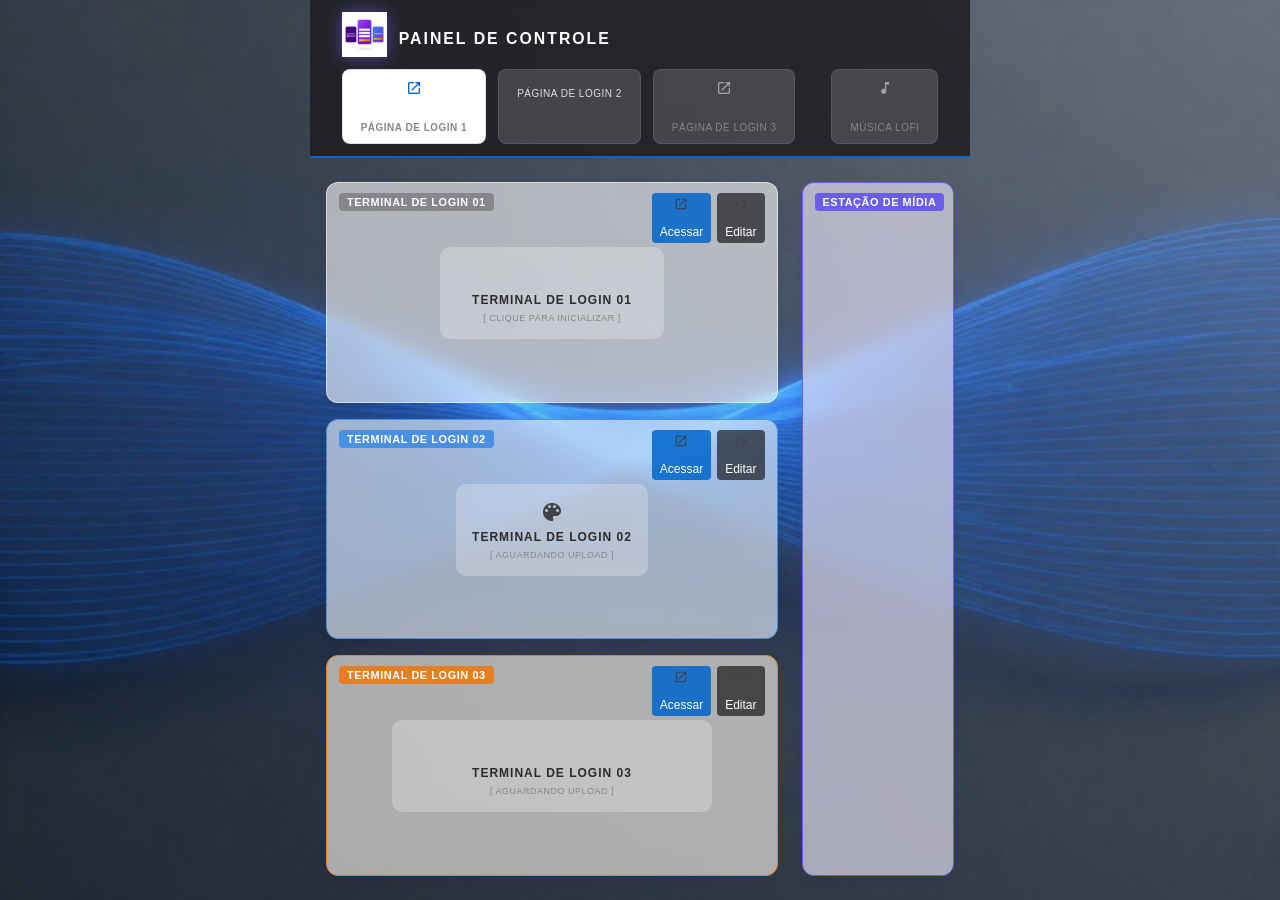
==== index.html @ e170c5e3 "Primeiro commit" ====
<!DOCTYPE html>
<html lang="pt-br">

<head>
    <meta charset="UTF-8">
    <meta name="viewport" content="width=device-width, initial-scale=1.0">
    <title>Painel de Controle | Setup Minimalista</title>

    <!-- CDN de Ícones do Google -->
    <link href="https://fonts.googleapis.com/icon?family=Material+Icons" rel="stylesheet">

    <!-- Vinculação dos Estilos e Mídias de Fora e de Dentro -->
    <link rel="stylesheet" href="style.css">
    <link rel="stylesheet" href="media-query.css">
    <link rel="stylesheet" href="terminais-media.css">
</head>

<body>

    <!-- 🎛️ QUADRANTE DO TOPO (Painel de Formulário / Stream Deck) -->
    <nav id="stream-deck">
        
        <!-- Bloco da Logo Organizado Atributo por Linha -->
        <div 
            class="deck-header" 
            style="display: flex; align-items: center; gap: 12px;"
        >
            <img 
                src="imagem/logopaineldecontrole.png" 
                alt="Logo"
                style="
                    width: 45px; 
                    height: 45px; 
                    object-fit: contain; 
                    flex-shrink: 0; 
                    filter: drop-shadow(0px 0px 8px rgba(108, 92, 231, 0.6));
                "
            >
            
            <span 
                style="
                    font-size: 1.1em; 
                    font-weight: 700; 
                    letter-spacing: 2px; 
                    color: #ffffff;
                "
            >
                PAINEL DE CONTROLE
            </span>
        </div>

        <div class="botoes-container">
            <a href="https://arlleyoliveira32-maker.github.io/p-gina-de-login/" target="_blank" class="btn-deck ativo">
                <i class="material-icons">launch</i>
                <span>Página de Login 1</span>
            </a>

            <!-- Botão de Login 2 sem o ícone de imagem -->
            <a 
                href="link-da-sua-futura-pagina-login-2.html" 
                target="_blank" 
                class="btn-deck"
                style="display: flex; align-items: center;"
            >
                <span style="font-weight: 500; color: #e0e0e0;">
                    Página de Login 2
                </span>
            </a>

            <a href="link-da-sua-futura-pagina-login-3.html" target="_blank" class="btn-deck">
                <i class="material-icons">launch</i>
                <span>Página de Login 3</span>
            </a>

            <!-- Botão de Música configurado para carregar direto na Estação de Mídia -->
            <a 
                href="https://www.youtube.com/embed/PyS3vCyJH9g?autoplay=1&mute=0&loop=1&playlist=PyS3vCyJH9g" 
                target="telaMusica" 
                class="btn-deck btn-musica"
            >
                <i class="material-icons">music_note</i>
                <span>Música Lofi</span>
            </a>
        </div>
    </nav>

    <!-- 📺 WORKSPACE (Mesa de Monitores) -->
    <main class="workspace-setup">

        <!-- 🔲 QUADRANTES DOS TERMINAIS DE LOGIN (Lado Esquerdo) -->
        <div class="painel-logins">

            <!-- Monitor 1 -->
            <div id="monitor-1" class="moldura-monitor monitor-horizontal">
                <div class="monitor-tag">Terminal de Login 01</div>
                
                <!-- 🌐 CONTAINER DE BOTÕES DE AÇÃO (MONITOR 1) -->
                <div style="position: absolute; top: 10px; right: 12px; z-index: 10; display: flex; gap: 6px;">
                    <!-- Botão 1: Link da Página (Abre em nova aba) -->
                    <a href="https://arlleyoliveira32-maker.github.io/p-gina-de-login/" target="_blank" title="Ver Página Cheia" style="color: #ffffff; background: rgba(0, 102, 204, 0.85); padding: 4px 8px; border-radius: 4px; font-size: 0.75em; text-decoration: none; display: flex; align-items: center; gap: 4px;">
                        <i class="material-icons" style="font-size: 14px;">open_in_new</i>
                        Acessar
                    </a>
                    <!-- Botão 2: Modificar no VS Code -->
                    <a href="vscode://file/C:/SeuCaminho/terminal-login1.html" title="Modificar no VS Code" style="color: #ffffff; background: rgba(0, 0, 0, 0.6); padding: 4px 8px; border-radius: 4px; font-size: 0.75em; text-decoration: none; display: flex; align-items: center; gap: 4px;">
                        <i class="material-icons" style="font-size: 14px;">code</i>
                        Editar
                    </a>
                </div>

                <iframe name="telaLogin1" src="terminal-login1.html" class="tela-frame" allowtransparency="true"></iframe>
            </div>

            <!-- Monitor 2 -->
            <div id="monitor-2" class="moldura-monitor monitor-horizontal">
                <div class="monitor-tag">Terminal de Login 02</div>
                
                <!-- 🌐 CONTAINER DE BOTÕES DE AÇÃO (MONITOR 2) -->
                <div style="position: absolute; top: 10px; right: 12px; z-index: 10; display: flex; gap: 6px;">
                    <!-- Botão 1: Link da Página -->
                    <a href="link-da-sua-futura-pagina-login-2.html" target="_blank" title="Ver Página Cheia" style="color: #ffffff; background: rgba(0, 102, 204, 0.85); padding: 4px 8px; border-radius: 4px; font-size: 0.75em; text-decoration: none; display: flex; align-items: center; gap: 4px;">
                        <i class="material-icons" style="font-size: 14px;">open_in_new</i>
                        Acessar
                    </a>
                    <!-- Botão 2: Modificar no VS Code -->
                    <a href="vscode://file/C:/SeuCaminho/terminal-login2.html" title="Modificar no VS Code" style="color: #ffffff; background: rgba(0, 0, 0, 0.6); padding: 4px 8px; border-radius: 4px; font-size: 0.75em; text-decoration: none; display: flex; align-items: center; gap: 4px;">
                        <i class="material-icons" style="font-size: 14px;">code</i>
                        Editar
                    </a>
                </div>

                <iframe name="telaLogin2" src="terminal-login2.html" class="tela-frame" allowtransparency="true"></iframe>
            </div>

            <!-- Monitor 3 -->
            <div id="monitor-3" class="moldura-monitor monitor-horizontal">
                <div class="monitor-tag">Terminal de Login 03</div>
                
                <!-- 🌐 CONTAINER DE BOTÕES DE AÇÃO (MONITOR 3) -->
                <div style="position: absolute; top: 10px; right: 12px; z-index: 10; display: flex; gap: 6px;">
                    <!-- Botão 1: Link da Página -->
                    <a href="link-da-sua-futura-pagina-login-3.html" target="_blank" title="Ver Página Cheia" style="color: #ffffff; background: rgba(0, 102, 204, 0.85); padding: 4px 8px; border-radius: 4px; font-size: 0.75em; text-decoration: none; display: flex; align-items: center; gap: 4px;">
                        <i class="material-icons" style="font-size: 14px;">open_in_new</i>
                        Acessar
                    </a>
                    <!-- Botão 2: Modificar no VS Code -->
                    <a href="vscode://file/C:/SeuCaminho/terminal-login3.html" title="Modificar no VS Code" style="color: #ffffff; background: rgba(0, 0, 0, 0.6); padding: 4px 8px; border-radius: 4px; font-size: 0.75em; text-decoration: none; display: flex; align-items: center; gap: 4px;">
                        <i class="material-icons" style="font-size: 14px;">code</i>
                        Editar
                    </a>
                </div>

                <iframe name="telaLogin3" src="terminal-login3.html" class="tela-frame" allowtransparency="true"></iframe>
            </div>

        </div>

        <!-- 📻 QUADRANTE DA ESTAÇÃO DE MÚSICA (Lado Direito) -->
        <div id="estacao-midia" class="moldura-monitor monitor-vertical">
            <div class="monitor-tag">Estação de Mídia</div>
            <iframe name="telaMusica" src="https://www.youtube.com/embed/PyS3vCyJH9g?autoplay=1&mute=0&loop=1&playlist=PyS3vCyJH9g" class="tela-frame" allowtransparency="true"></iframe>
        </div>

    </main>

</body>

</html>
---- style.css ----
@charset "UTF-8";

/* ==========================================================================
   RESET E ESTILO GERAL (ESTÉTICA CLARA E MODERNA)
   ========================================================================== */
* {
    margin: 0;
    padding: 0;
    box-sizing: border-box;
    font-family: -apple-system, BlinkMacSystemFont, 'Segoe UI', Roboto, sans-serif;
}

body {
    background-image: url('imagem/background.png') !important;
    background-repeat: no-repeat;
    background-position: center center;
    background-attachment: fixed;
    background-size: cover;
    background-color: #f4f5f7;
    height: 100vh;
    width: 100vw;
    overflow: hidden;
    display: flex;
    flex-direction: column;
    color: #1d1d1f;
}

/* ==========================================================================
   🎛️ QUADRANTE DO TOPO (Painel de Formulário / Stream Deck)
   ========================================================================== */
#stream-deck {
    /* Cor de fundo e borda do painel do topo */
    background: rgba(30, 30, 35, 0.85);
    border-bottom: 2px solid #0066cc;
    
    padding: 20px 30px;
    backdrop-filter: blur(10px);
}

.deck-header {
    color: #ffffff;
    font-size: 0.9em;
    letter-spacing: 2px;
    text-transform: uppercase;
    display: flex;
    align-items: center;
    gap: 8px;
    margin-bottom: 12px;
}

.botoes-container {
    display: flex;
    gap: 12px;
    overflow-x: auto;
    padding-bottom: 4px;
}

.btn-deck {
    display: flex;
    align-items: center;
    gap: 8px;
    background: rgba(255, 255, 255, 0.15);
    border: 1px solid rgba(255, 255, 255, 0.1);
    padding: 10px 18px;
    color: #e0e0e0;
    text-decoration: none;
    border-radius: 8px;
    font-size: 0.82em;
    font-weight: 500;
    white-space: nowrap;
    transition: all 0.25s cubic-bezier(0.4, 0, 0.2, 1);
}

.btn-deck i {
    font-size: 1.25em;
    color: #a0a0a5;
}

.btn-deck:hover {
    background: rgba(255, 255, 255, 0.25);
    border-color: rgba(255, 255, 255, 0.3);
    color: #ffffff;
}

.btn-deck.ativo {
    background: #ffffff;
    border-color: rgba(0, 0, 0, 0.12);
    color: #0066cc;
    font-weight: 600;
}

.btn-deck.ativo i {
    color: #0066cc;
}

/* ==========================================================================
   📺 MESA DE MONITORES (Workspace - Estrutura de Layout)
   ========================================================================== */
.workspace-setup {
    flex: 1;
    display: flex;
    flex-direction: row;
    gap: 20px;
    padding: 20px;
    overflow-y: auto;
}

.painel-logins {
    display: flex;
    flex-direction: column;
    gap: 20px;
    width: 70%;
}

/* Base comum de vidro para os monitores */
.moldura-monitor {
    position: relative;
    backdrop-filter: blur(8px);
    border-radius: 12px;
    overflow: hidden;
    box-shadow: 0 4px 12px rgba(0, 0, 0, 0.05);
}

/* ==========================================================================
   🎨 CUSTOMIZAÇÃO DOS QUADRANTES (Cor de Fundo e Borda aqui!)
   ========================================================================== */

/* --- TERMINAIS DE LOGIN --- */

/* Monitor 1 */
#monitor-1 {
    background: rgba(255, 255, 255, 0.6);
    border: 1px solid rgba(255, 255, 255, 0.5);
}

/* Monitor 2 */
#monitor-2 {
    background: rgba(230, 240, 250, 0.65);
    border: 1px solid #4a90e2;
}

/* Monitor 3 */
#monitor-3 {
    background: rgba(245, 238, 230, 0.65);
    border: 1px solid #e67e22;
}

/* --- ESTAÇÃO DE MÚSICA --- */
#estacao-midia {
    background: rgba(235, 230, 250, 0.65);
    border: 1px solid #6c5ce7;
}


/* ==========================================================================
   ELEMENTOS INTERNOS DOS MONITORES (Tags e Frames)
   ========================================================================== */
.monitor-tag {
    position: absolute;
    top: 10px;
    left: 12px;
    font-size: 0.68em;
    text-transform: uppercase;
    font-weight: 700;
    letter-spacing: 0.6px;
    z-index: 6;
    padding: 3px 8px;
    border-radius: 4px;
    color: #ffffff;
}

/* Cores das tags combinando com os quadrantes */
#monitor-1 .monitor-tag { background: #86868b; }
#monitor-2 .monitor-tag { background: #4a90e2; }
#monitor-3 .monitor-tag { background: #e67e22; }
#estacao-midia .monitor-tag { background: #6c5ce7; }

.tela-frame {
    display: block;
    border: none;
    width: 100%;
    height: 100%;
    background: transparent;
}

.monitor-horizontal {
    height: 160px;
}

.monitor-vertical {
    width: 30%;
    height: 100%;
}
---- media-query.css ----
@charset "UTF-8";

/* ==========================================================================
   🖥️ CONFIGURAÇÃO DE LAYOUT PARA TELAS GRANDES (Computador/Desktop)
   ========================================================================== */
@media screen and (min-width: 992px) {

    /* Alinha o menu superior horizontalmente com espaçamento premium */
    #stream-deck {
        flex-direction: row;
        align-items: center;
        justify-content: space-between;
        padding: 12px 32px;
    }

    .botoes-container {
        overflow-x: visible;
        width: auto;
        justify-content: flex-start;
        padding-bottom: 0;
    }

    .btn-musica {
        margin-left: 24px;
    }

    /* 🎮 ORGANIZAÇÃO DA MESA EM COLUNAS (LADO A LADO) */
    .workspace-setup {
        flex-direction: row;
        align-items: stretch; 
        gap: 24px;
        padding: 24px;
        overflow-y: hidden;
    }

    /* 🔲 COLUNA DA ESQUERDA: Painel Triplo de Logins */
    .painel-logins {
        flex: 3; /* Ocupa 3 partes da largura disponível */
        flex-direction: column;
        gap: 16px;
        height: 100%;
    }

    .monitor-horizontal {
        flex: 1; /* Divide o espaço vertical igualmente entre os 3 monitores */
        height: auto;
    }

    /* 📻 COLUNA DA DIREITA: Estação de Mídia Vertical */
    .monitor-vertical {
        flex: 1; /* Ocupa 1 parte da largura (mais estreito) */
        height: 100%;
    }
}
---- terminais-media.css ----
@charset "UTF-8";

/* ==========================================================================
   CONFIGURAÇÃO DE ESTILO E RESPONSIVIDADE INTERNA DOS MONITORES
   ========================================================================== */

/* Regra padrão para o corpo de dentro dos iframes */
body { 
    margin: 0; 
    color: #1d1d1f; 
    font-family: -apple-system, BlinkMacSystemFont, 'Segoe UI', Roboto, sans-serif; 
    display: flex; 
    justify-content: center; 
    align-items: center; 
    height: 100vh; 
    overflow: hidden; 
}

/* O botão principal do terminal (Clique para Inicializar / Ativar Som) */
a { 
    display: flex; 
    flex-direction: column; 
    align-items: center; 
    text-decoration: none; 
    color: #2c2c2e; 
    padding: 16px;
    border-radius: 10px;
    background: rgba(255, 255, 255, 0.25); /* Placa de vidro sutil para dar contraste */
    transition: all 0.25s cubic-bezier(0.4, 0, 0.2, 1); 
}

/* Ícones dos Terminais (Estilo sólido e tecnológico, sem neon) */
i { 
    font-size: 38px; 
    color: #424245; 
    margin-bottom: 6px; 
    transition: color 0.25s ease;
}

/* Texto principal (TERMINAL DE LOGIN / ESTAÇÃO DE MÍDIA) */
p { 
    margin: 0; 
    font-weight: 600; 
    letter-spacing: 1px; 
    font-size: 12px; 
    text-transform: uppercase;
}

/* Subtexto inferior de ação entre colchetes */
span { 
    font-size: 9px; 
    color: #86868b; 
    margin-top: 6px; 
    text-transform: uppercase; 
    letter-spacing: 0.5px; 
}

/* Transição suave ao passar o mouse */
a:hover { 
    transform: translateY(-2px); 
    background: rgba(255, 255, 255, 0.5);
    color: #0066cc; /* Destaca em azul premium no hover */
}

a:hover i {
    color: #0066cc;
}

/* ==========================================================================
   🖥️ COMPORTAMENTO EM TELAS GRANDES (Computador / Desktop)
   ========================================================================== */
@media screen and (min-width: 992px) {
    
    a {
        padding: 22px;
    }

    /* Os ícones ganham mais presença no monitor do PC */
    i { 
        font-size: 48px; 
        margin-bottom: 10px;
    }

    p { 
        font-size: 13.5px; 
        letter-spacing: 1.5px;
    }

    span { 
        font-size: 10px; 
        margin-top: 8px; 
    }
}
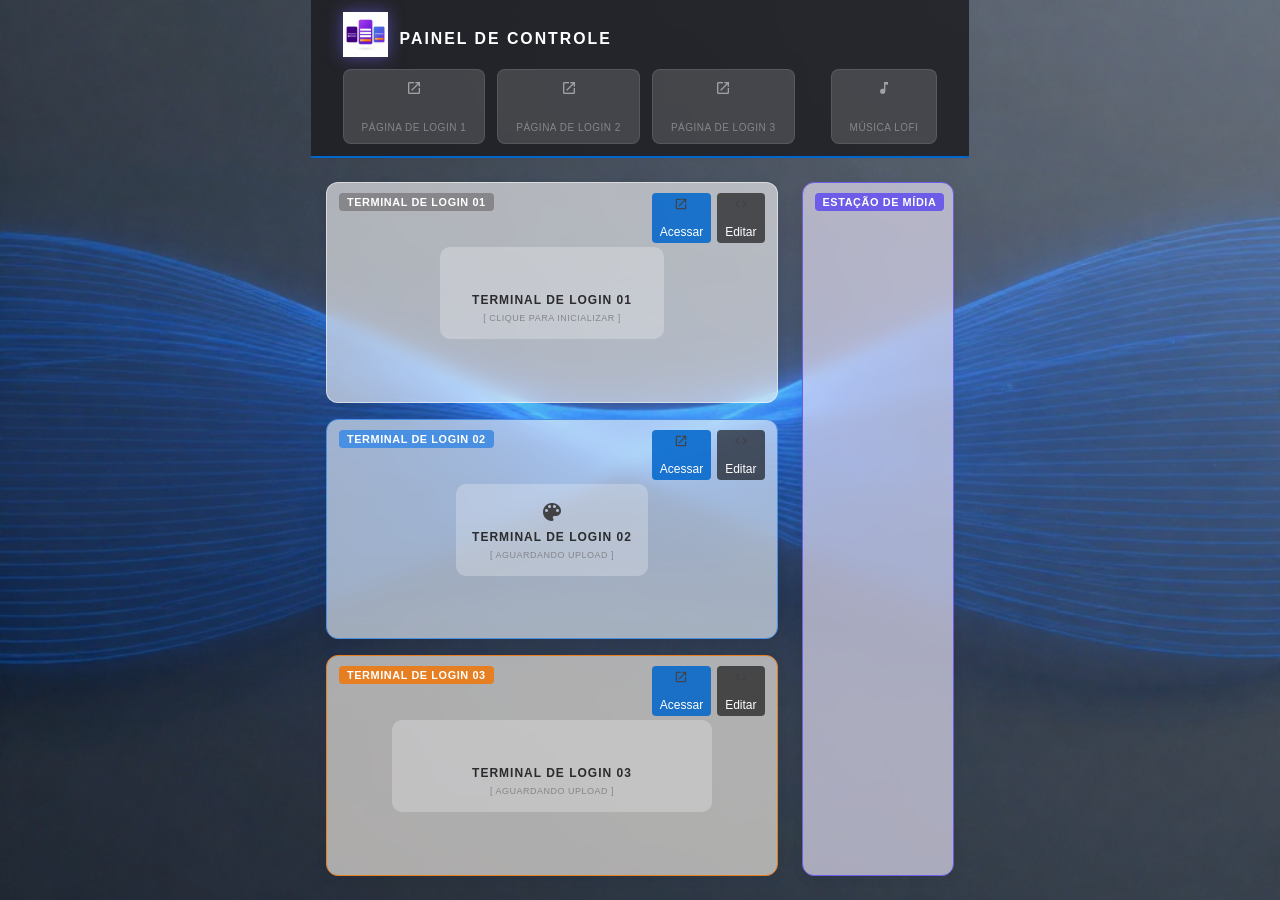
==== commit 7d9aa0a6: "Adiciona todas as alterações e pastas" ====
--- a/index.html
+++ b/index.html
@@ -6,10 +6,8 @@
     <meta name="viewport" content="width=device-width, initial-scale=1.0">
     <title>Painel de Controle | Setup Minimalista</title>
 
-    <!-- CDN de Ícones do Google -->
     <link href="https://fonts.googleapis.com/icon?family=Material+Icons" rel="stylesheet">
 
-    <!-- Vinculação dos Estilos e Mídias de Fora e de Dentro -->
     <link rel="stylesheet" href="style.css">
     <link rel="stylesheet" href="media-query.css">
     <link rel="stylesheet" href="terminais-media.css">
@@ -17,14 +15,9 @@
 
 <body>
 
-    <!-- 🎛️ QUADRANTE DO TOPO (Painel de Formulário / Stream Deck) -->
     <nav id="stream-deck">
-        
-        <!-- Bloco da Logo Organizado Atributo por Linha -->
-        <div 
-            class="deck-header" 
-            style="display: flex; align-items: center; gap: 12px;"
-        >
+
+        <div class="deck-header" style="display: flex; align-items: center; gap: 12px;">
             <img 
                 src="imagem/logopaineldecontrole.png" 
                 alt="Logo"
@@ -36,7 +29,7 @@
                     filter: drop-shadow(0px 0px 8px rgba(108, 92, 231, 0.6));
                 "
             >
-            
+
             <span 
                 style="
                     font-size: 1.1em; 
@@ -50,29 +43,21 @@
         </div>
 
         <div class="botoes-container">
-            <a href="https://arlleyoliveira32-maker.github.io/p-gina-de-login/" target="_blank" class="btn-deck ativo">
+            <a href="https://arlleyoliveira32-maker.github.io/p-gina-login-Biblioteca-Digital-Nacional.-/" target="_blank" class="btn-deck">
                 <i class="material-icons">launch</i>
                 <span>Página de Login 1</span>
             </a>
 
-            <!-- Botão de Login 2 sem o ícone de imagem -->
-            <a 
-                href="link-da-sua-futura-pagina-login-2.html" 
-                target="_blank" 
-                class="btn-deck"
-                style="display: flex; align-items: center;"
-            >
-                <span style="font-weight: 500; color: #e0e0e0;">
-                    Página de Login 2
-                </span>
+            <a href="https://arlleyoliveira32-maker.github.io/login-terminal/" target="_blank" class="btn-deck">
+                <i class="material-icons">launch</i>
+                <span>Página de Login 2</span>
             </a>
 
-            <a href="link-da-sua-futura-pagina-login-3.html" target="_blank" class="btn-deck">
+            <a href="https://arlleyoliveira32-maker.github.io/MultiMonitor/" target="_blank" class="btn-deck">
                 <i class="material-icons">launch</i>
                 <span>Página de Login 3</span>
             </a>
 
-            <!-- Botão de Música configurado para carregar direto na Estação de Mídia -->
             <a 
                 href="https://www.youtube.com/embed/PyS3vCyJH9g?autoplay=1&mute=0&loop=1&playlist=PyS3vCyJH9g" 
                 target="telaMusica" 
@@ -84,25 +69,27 @@
         </div>
     </nav>
 
-    <!-- 📺 WORKSPACE (Mesa de Monitores) -->
     <main class="workspace-setup">
 
-        <!-- 🔲 QUADRANTES DOS TERMINAIS DE LOGIN (Lado Esquerdo) -->
         <div class="painel-logins">
 
-            <!-- Monitor 1 -->
             <div id="monitor-1" class="moldura-monitor monitor-horizontal">
                 <div class="monitor-tag">Terminal de Login 01</div>
-                
-                <!-- 🌐 CONTAINER DE BOTÕES DE AÇÃO (MONITOR 1) -->
+
                 <div style="position: absolute; top: 10px; right: 12px; z-index: 10; display: flex; gap: 6px;">
-                    <!-- Botão 1: Link da Página (Abre em nova aba) -->
-                    <a href="https://arlleyoliveira32-maker.github.io/p-gina-de-login/" target="_blank" title="Ver Página Cheia" style="color: #ffffff; background: rgba(0, 102, 204, 0.85); padding: 4px 8px; border-radius: 4px; font-size: 0.75em; text-decoration: none; display: flex; align-items: center; gap: 4px;">
+                    <a 
+                        href="https://arlleyoliveira32-maker.github.io/p-gina-login-Biblioteca-Digital-Nacional.-/" 
+                        target="_blank" 
+                        title="Ver Página Cheia" 
+                        style="color: #ffffff; background: rgba(0, 102, 204, 0.85); padding: 4px 8px; border-radius: 4px; font-size: 0.75em; text-decoration: none; display: flex; align-items: center; gap: 4px;"
+                    >
                         <i class="material-icons" style="font-size: 14px;">open_in_new</i>
                         Acessar
                     </a>
-                    <!-- Botão 2: Modificar no VS Code -->
-                    <a href="vscode://file/C:/SeuCaminho/terminal-login1.html" title="Modificar no VS Code" style="color: #ffffff; background: rgba(0, 0, 0, 0.6); padding: 4px 8px; border-radius: 4px; font-size: 0.75em; text-decoration: none; display: flex; align-items: center; gap: 4px;">
+                    <a 
+                        href="vscode://file/C:/Users/Administrador/Pictures/MultiMonitor/página login" 
+                        style="color: #ffffff; background: rgba(0, 0, 0, 0.6); padding: 4px 8px; border-radius: 4px; font-size: 0.75em; text-decoration: none; display: flex; align-items: center; gap: 4px;"
+                    >
                         <i class="material-icons" style="font-size: 14px;">code</i>
                         Editar
                     </a>
@@ -111,19 +98,24 @@
                 <iframe name="telaLogin1" src="terminal-login1.html" class="tela-frame" allowtransparency="true"></iframe>
             </div>
 
-            <!-- Monitor 2 -->
             <div id="monitor-2" class="moldura-monitor monitor-horizontal">
                 <div class="monitor-tag">Terminal de Login 02</div>
-                
-                <!-- 🌐 CONTAINER DE BOTÕES DE AÇÃO (MONITOR 2) -->
+
                 <div style="position: absolute; top: 10px; right: 12px; z-index: 10; display: flex; gap: 6px;">
-                    <!-- Botão 1: Link da Página -->
-                    <a href="link-da-sua-futura-pagina-login-2.html" target="_blank" title="Ver Página Cheia" style="color: #ffffff; background: rgba(0, 102, 204, 0.85); padding: 4px 8px; border-radius: 4px; font-size: 0.75em; text-decoration: none; display: flex; align-items: center; gap: 4px;">
+                    <a 
+                        href="https://arlleyoliveira32-maker.github.io/login-terminal/" 
+                        target="_blank" 
+                        title="Ver Página Cheia" 
+                        style="color: #ffffff; background: rgba(0, 102, 204, 0.85); padding: 4px 8px; border-radius: 4px; font-size: 0.75em; text-decoration: none; display: flex; align-items: center; gap: 4px;"
+                    >
                         <i class="material-icons" style="font-size: 14px;">open_in_new</i>
                         Acessar
                     </a>
-                    <!-- Botão 2: Modificar no VS Code -->
-                    <a href="vscode://file/C:/SeuCaminho/terminal-login2.html" title="Modificar no VS Code" style="color: #ffffff; background: rgba(0, 0, 0, 0.6); padding: 4px 8px; border-radius: 4px; font-size: 0.75em; text-decoration: none; display: flex; align-items: center; gap: 4px;">
+                    <a 
+                        href="vscode://file/C:/Users/Administrador/Pictures/MultiMonitor/login-terminal" 
+                        title="Modificar no VS Code" 
+                        style="color: #ffffff; background: rgba(0, 0, 0, 0.6); padding: 4px 8px; border-radius: 4px; font-size: 0.75em; text-decoration: none; display: flex; align-items: center; gap: 4px;"
+                    >
                         <i class="material-icons" style="font-size: 14px;">code</i>
                         Editar
                     </a>
@@ -132,19 +124,24 @@
                 <iframe name="telaLogin2" src="terminal-login2.html" class="tela-frame" allowtransparency="true"></iframe>
             </div>
 
-            <!-- Monitor 3 -->
             <div id="monitor-3" class="moldura-monitor monitor-horizontal">
                 <div class="monitor-tag">Terminal de Login 03</div>
-                
-                <!-- 🌐 CONTAINER DE BOTÕES DE AÇÃO (MONITOR 3) -->
+
                 <div style="position: absolute; top: 10px; right: 12px; z-index: 10; display: flex; gap: 6px;">
-                    <!-- Botão 1: Link da Página -->
-                    <a href="link-da-sua-futura-pagina-login-3.html" target="_blank" title="Ver Página Cheia" style="color: #ffffff; background: rgba(0, 102, 204, 0.85); padding: 4px 8px; border-radius: 4px; font-size: 0.75em; text-decoration: none; display: flex; align-items: center; gap: 4px;">
+                    <a 
+                        href="https://arlleyoliveira32-maker.github.io/MultiMonitor/" 
+                        target="_blank" 
+                        title="Ver Página Cheia" 
+                        style="color: #ffffff; background: rgba(0, 102, 204, 0.85); padding: 4px 8px; border-radius: 4px; font-size: 0.75em; text-decoration: none; display: flex; align-items: center; gap: 4px;"
+                    >
                         <i class="material-icons" style="font-size: 14px;">open_in_new</i>
                         Acessar
                     </a>
-                    <!-- Botão 2: Modificar no VS Code -->
-                    <a href="vscode://file/C:/SeuCaminho/terminal-login3.html" title="Modificar no VS Code" style="color: #ffffff; background: rgba(0, 0, 0, 0.6); padding: 4px 8px; border-radius: 4px; font-size: 0.75em; text-decoration: none; display: flex; align-items: center; gap: 4px;">
+                    <a 
+                        href="vscode://file/C:/Users/Administrador/Pictures/MultiMonitor" 
+                        title="Modificar no VS Code" 
+                        style="color: #ffffff; background: rgba(0, 0, 0, 0.6); padding: 4px 8px; border-radius: 4px; font-size: 0.75em; text-decoration: none; display: flex; align-items: center; gap: 4px;"
+                    >
                         <i class="material-icons" style="font-size: 14px;">code</i>
                         Editar
                     </a>
@@ -155,10 +152,14 @@
 
         </div>
 
-        <!-- 📻 QUADRANTE DA ESTAÇÃO DE MÚSICA (Lado Direito) -->
         <div id="estacao-midia" class="moldura-monitor monitor-vertical">
             <div class="monitor-tag">Estação de Mídia</div>
-            <iframe name="telaMusica" src="https://www.youtube.com/embed/PyS3vCyJH9g?autoplay=1&mute=0&loop=1&playlist=PyS3vCyJH9g" class="tela-frame" allowtransparency="true"></iframe>
+            <iframe 
+                name="telaMusica" 
+                src="https://www.youtube.com/embed/PyS3vCyJH9g?autoplay=1&mute=0&loop=1&playlist=PyS3vCyJH9g" 
+                class="tela-frame" 
+                allowtransparency="true"
+            ></iframe>
         </div>
 
     </main>
--- a/style.css
+++ b/style.css
@@ -1,7 +1,7 @@
 @charset "UTF-8";
 
 /* ==========================================================================
-   RESET E ESTILO GERAL (ESTÉTICA CLARA E MODERNA)
+   
    ========================================================================== */
 * {
     margin: 0;
@@ -69,6 +69,7 @@
     font-weight: 500;
     white-space: nowrap;
     transition: all 0.25s cubic-bezier(0.4, 0, 0.2, 1);
+    outline: none; /* Remove a borda padrão de seleção do navegador */
 }
 
 .btn-deck i {
@@ -82,14 +83,15 @@
     color: #ffffff;
 }
 
-.btn-deck.ativo {
+/* Ativa o fundo branco e letras azuis dinamicamente para qualquer um dos 4 botões ao clicar */
+.btn-deck:focus {
     background: #ffffff;
     border-color: rgba(0, 0, 0, 0.12);
     color: #0066cc;
     font-weight: 600;
 }
 
-.btn-deck.ativo i {
+.btn-deck:focus i {
     color: #0066cc;
 }
 
